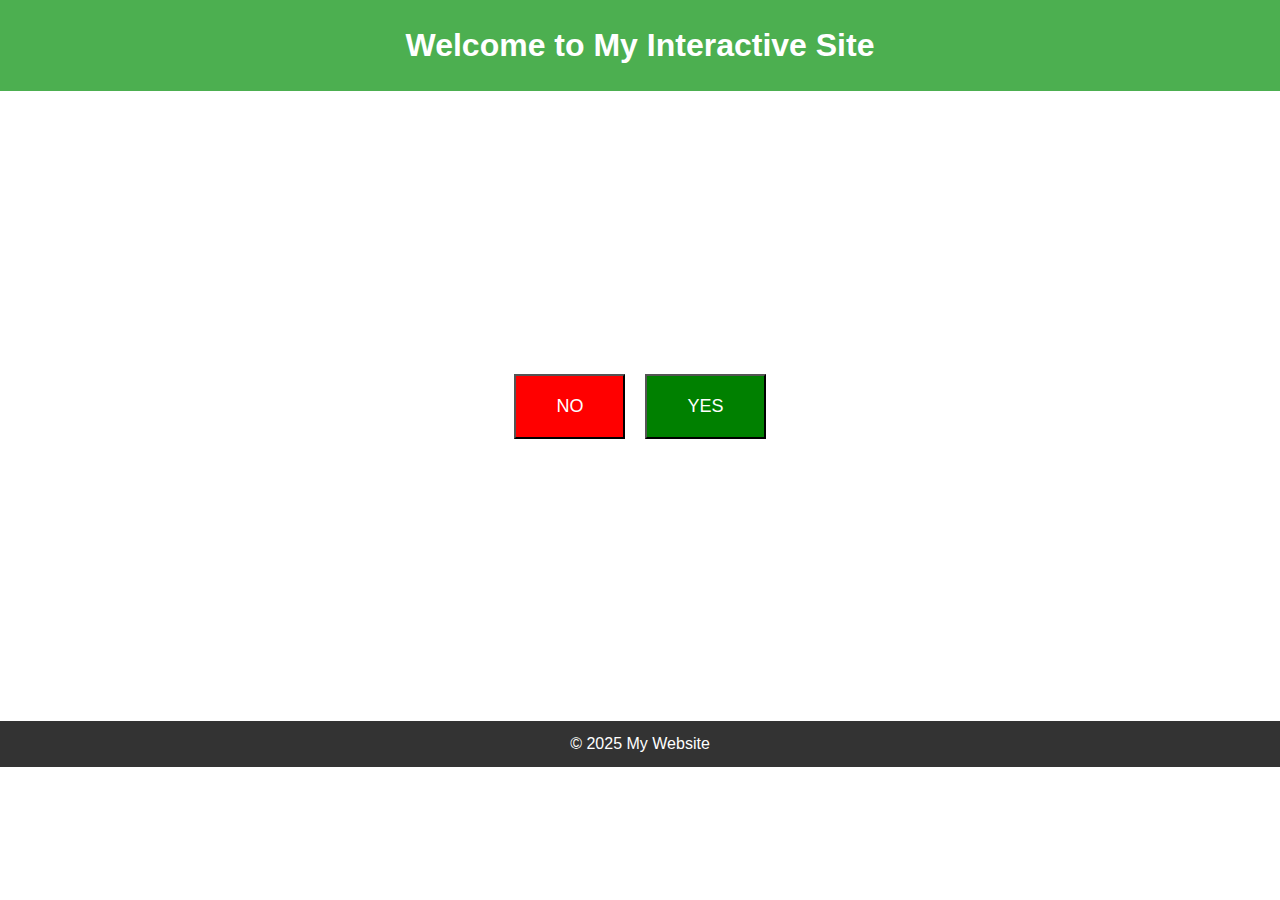
==== index.html @ 610f553d "Add files via upload" ====
<!DOCTYPE html>
<html lang="en">
<head>
    <meta charset="UTF-8">
    <meta name="viewport" content="width=device-width, initial-scale=1.0">
    <title>My Interactive Website</title>
    <link rel="stylesheet" href="styles.css"> <!-- Link to external CSS file -->
</head>
<body>
    <header>
        <h1>Welcome to My Interactive Site</h1>
    </header>
    <main>
        <div class="buttons">
            <button id="noButton" class="no-btn">NO</button>
            <button id="yesButton" class="yes-btn">YES</button>
        </div>
    </main>
    <footer>
        <p>&copy; 2025 My Website</p>
    </footer>
    
    <script src="script.js"></script> <!-- Link to external JavaScript file -->
</body>
</html>
---- styles.css ----
/* Basic Reset */
* {
    margin: 0;
    padding: 0;
    box-sizing: border-box;
}

body {
    font-family: Arial, sans-serif;
    background-color: #fff;
    color: #333;
    line-height: 1.6;
    text-align: center;
}

header {
    background-color: #4CAF50; /* Green header */
    color: white;
    padding: 20px;
}

footer {
    background-color: #333; /* Dark footer */
    color: white;
    padding: 10px;
}

main {
    display: flex;
    justify-content: center;
    align-items: center;
    height: 70vh; /* Vertically centered, adjust as needed */
    flex-direction: column;
}

.buttons {
    display: flex;
    gap: 20px;
}

button {
    padding: 20px 40px;
    font-size: 18px;
    cursor: pointer;
    transition: transform 0.3s;
}

.no-btn {
    background-color: red;
    color: white;
}

.yes-btn {
    background-color: green;
    color: white;
}
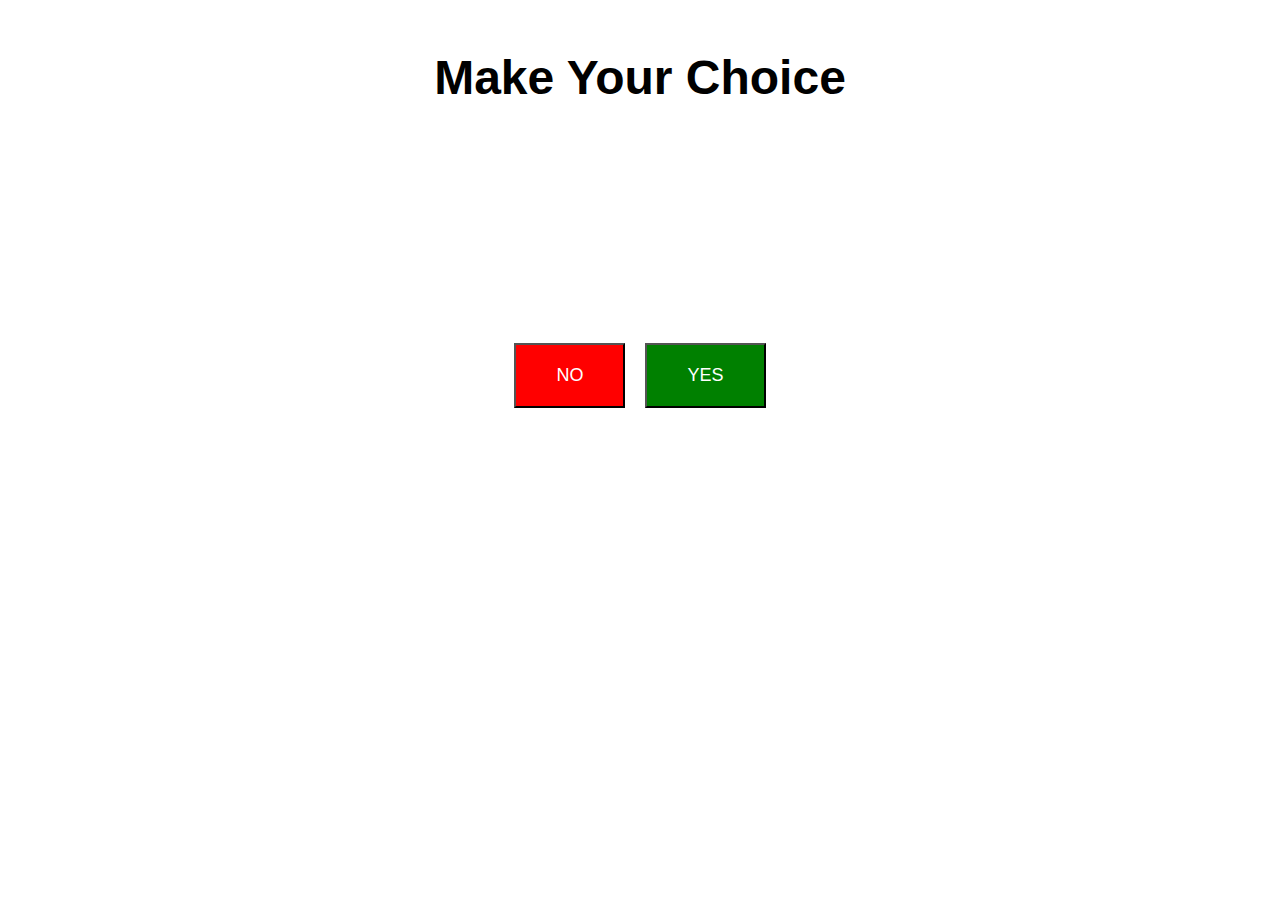
==== commit 6de79d89: "Update index.html" ====
--- a/index.html
+++ b/index.html
@@ -3,12 +3,12 @@
 <head>
     <meta charset="UTF-8">
     <meta name="viewport" content="width=device-width, initial-scale=1.0">
-    <title>My Interactive Website</title>
-    <link rel="stylesheet" href="styles.css"> <!-- Link to external CSS file -->
+    <title>Interactive Page</title>
+    <link rel="stylesheet" href="styles.css">
 </head>
 <body>
     <header>
-        <h1>Welcome to My Interactive Site</h1>
+        <h1>Make Your Choice</h1>
     </header>
     <main>
         <div class="buttons">
@@ -16,11 +16,7 @@
             <button id="yesButton" class="yes-btn">YES</button>
         </div>
     </main>
-    <footer>
-        <p>&copy; 2025 My Website</p>
-    </footer>
     
-    <script src="script.js"></script> <!-- Link to external JavaScript file -->
+    <script src="script.js"></script>
 </body>
 </html>
-
--- a/styles.css
+++ b/styles.css
@@ -1,4 +1,4 @@
-/* Basic Reset */
+/* Reset */
 * {
     margin: 0;
     padding: 0;
@@ -7,29 +7,21 @@
 
 body {
     font-family: Arial, sans-serif;
-    background-color: #fff;
-    color: #333;
-    line-height: 1.6;
     text-align: center;
+    background-color: white;
+    color: black;
 }
 
 header {
-    background-color: #4CAF50; /* Green header */
-    color: white;
-    padding: 20px;
-}
-
-footer {
-    background-color: #333; /* Dark footer */
-    color: white;
-    padding: 10px;
+    margin-top: 50px;
+    font-size: 24px;
 }
 
 main {
     display: flex;
     justify-content: center;
     align-items: center;
-    height: 70vh; /* Vertically centered, adjust as needed */
+    height: 60vh;
     flex-direction: column;
 }
 
@@ -53,4 +45,6 @@
 .yes-btn {
     background-color: green;
     color: white;
-}+}
+
+}
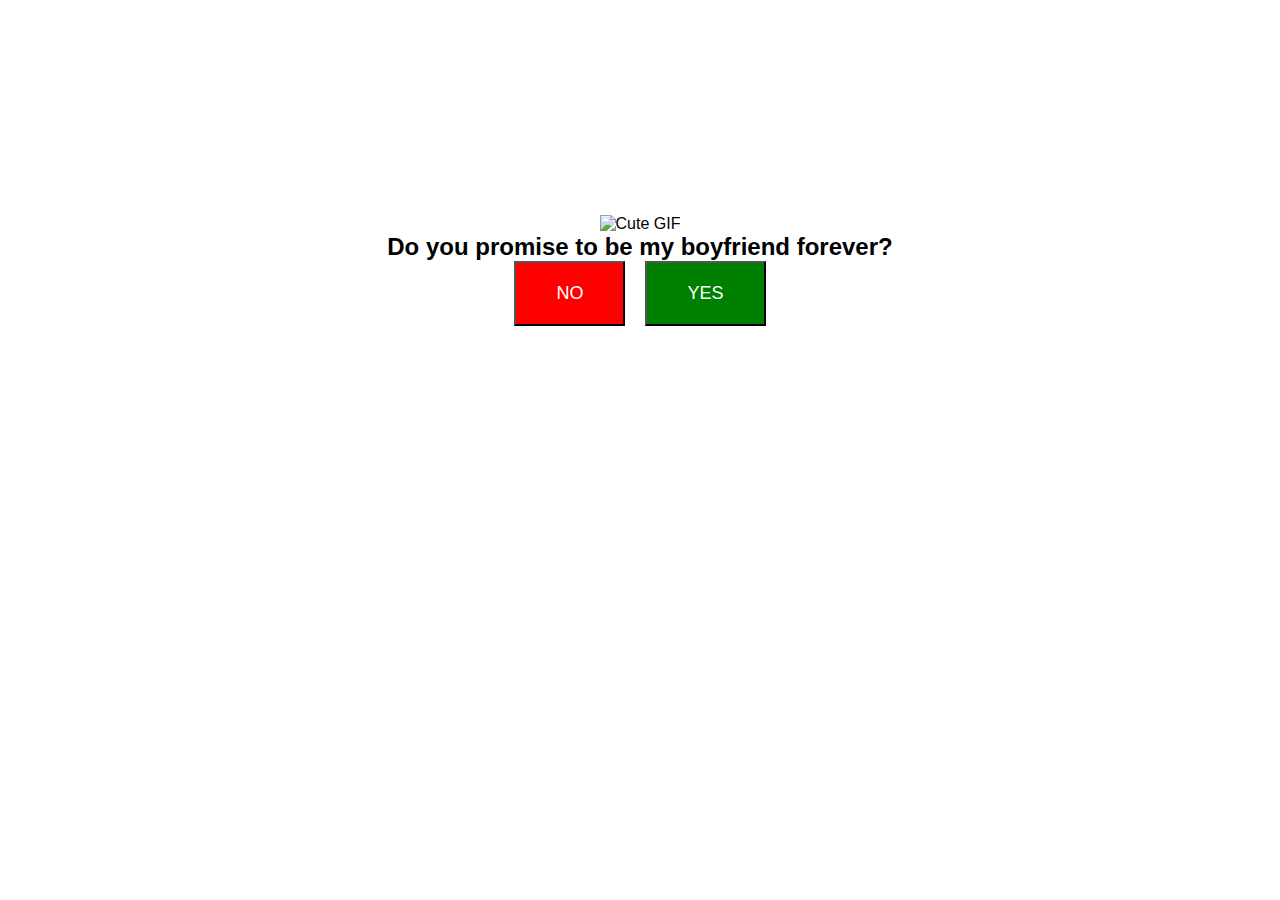
==== commit 337ed39d: "Update index.html" ====
--- a/index.html
+++ b/index.html
@@ -3,14 +3,17 @@
 <head>
     <meta charset="UTF-8">
     <meta name="viewport" content="width=device-width, initial-scale=1.0">
-    <title>Interactive Page</title>
+    <title>The Question</title>
     <link rel="stylesheet" href="styles.css">
 </head>
 <body>
-    <header>
-        <h1>Make Your Choice</h1>
-    </header>
     <main>
+<!-- GIF -->
+<img src="your-gif.gif" alt="Cute GIF" class="gif">
+
+<!-- Text Box -->
+<h2 class="question">Do you promise to be my boyfriend forever?</h2>
+
         <div class="buttons">
             <button id="noButton" class="no-btn">NO</button>
             <button id="yesButton" class="yes-btn">YES</button>
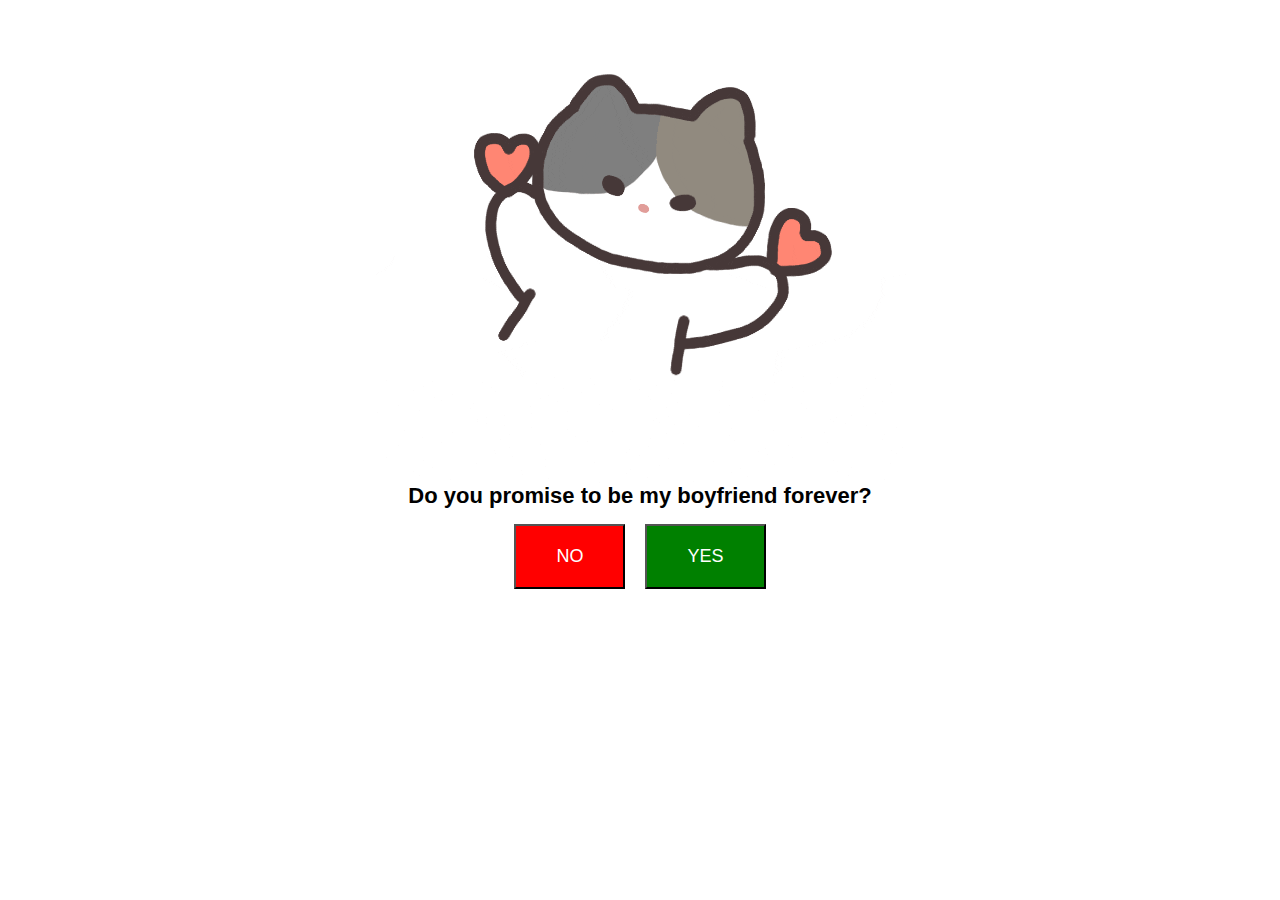
==== commit b6bd18e3: "Update index.html" ====
--- a/index.html
+++ b/index.html
@@ -9,7 +9,7 @@
 <body>
     <main>
 <!-- GIF -->
-<img src="your-gif.gif" alt="Cute GIF" class="gif">
+<img src="catheart1.gif" alt="Cute GIF" class="gif">
 
 <!-- Text Box -->
 <h2 class="question">Do you promise to be my boyfriend forever?</h2>
--- a/styles.css
+++ b/styles.css
@@ -48,3 +48,16 @@
 }
 
 }
+/* GIF Styling */
+.gif {
+    width: 250px; /* Adjust as needed */
+    height: auto;
+    margin-bottom: 20px;
+}
+
+/* Question Text Styling */
+.question {
+    font-size: 22px;
+    font-weight: bold;
+    margin-bottom: 15px;
+}
